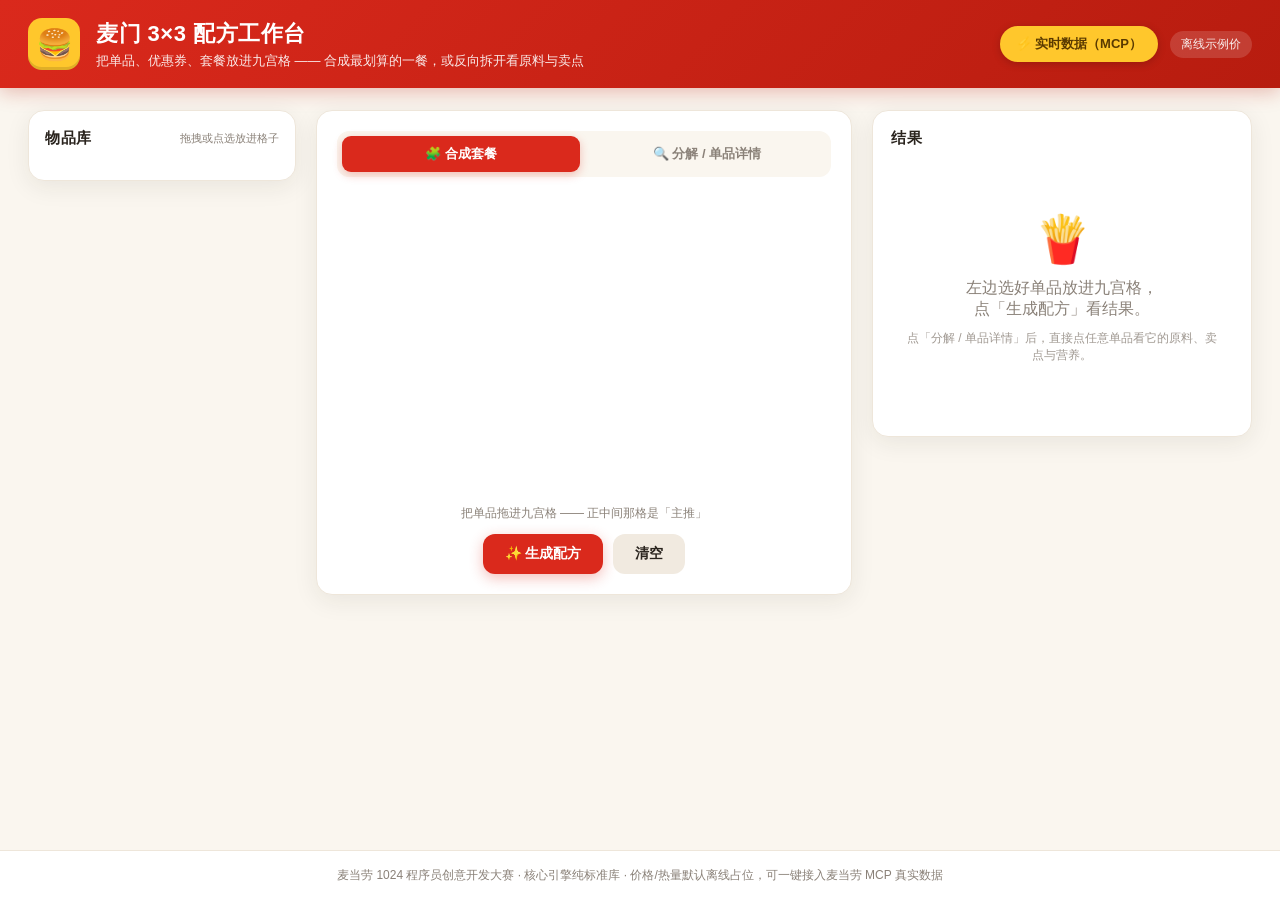
==== web/index.html @ 870e2983 "新增网页前端(拖拽3x3合成/分解/单品详情) + 单品原料/卖点字段 + 前端演示图" ====
<!DOCTYPE html>
<html lang="zh-CN">
<head>
  <meta charset="UTF-8">
  <meta name="viewport" content="width=device-width, initial-scale=1.0">
  <title>麦门 3×3 配方工作台</title>
  <link rel="stylesheet" href="style.css">
</head>
<body>
  <header class="topbar">
    <div class="brand">
      <div class="logo">🍔</div>
      <div class="brand-text">
        <h1>麦门 3×3 配方工作台</h1>
        <p class="sub">把单品、优惠券、套餐放进九宫格 —— 合成最划算的一餐，或反向拆开看原料与卖点</p>
      </div>
    </div>
    <div class="top-actions">
      <button id="liveBtn" class="pill" title="需要 MCD_MCP_TOKEN 环境变量">⚡ 实时数据（MCP）</button>
      <span id="srcNote" class="note">离线示例价</span>
    </div>
  </header>

  <main class="layout">
    <!-- 左：物品库 -->
    <aside class="palette">
      <div class="panel-title">物品库 <span class="tiny">拖拽或点选放进格子</span></div>
      <div id="paletteGroups"></div>
    </aside>

    <!-- 中：九宫格 -->
    <section class="board">
      <div class="mode-switch">
        <button class="mode-btn active" data-mode="compose">🧩 合成套餐</button>
        <button class="mode-btn" data-mode="decompose">🔍 分解 / 单品详情</button>
      </div>

      <div class="grid-wrap">
        <div id="grid" class="grid"></div>
      </div>

      <div class="board-hint" id="boardHint">把单品拖进九宫格 —— 正中间那格是「主推」</div>

      <div class="board-actions">
        <button id="goBtn" class="btn primary">✨ 生成配方</button>
        <button id="clearBtn" class="btn ghost">清空</button>
      </div>
    </section>

    <!-- 右：结果 -->
    <section class="result">
      <div class="panel-title">结果 <span id="resultCount" class="tiny"></span></div>
      <div id="resultBody" class="result-body">
        <div class="empty">
          <div class="empty-emoji">🍟</div>
          <p>左边选好单品放进九宫格，<br>点「生成配方」看结果。</p>
          <p class="empty-tip">点「分解 / 单品详情」后，直接点任意单品看它的原料、卖点与营养。</p>
        </div>
      </div>
    </section>
  </main>

  <footer class="foot">
    麦当劳 1024 程序员创意开发大赛 · 核心引擎纯标准库 · 价格/热量默认离线占位，可一键接入麦当劳 MCP 真实数据
  </footer>

  <script src="app.js"></script>
</body>
</html>
---- web/style.css ----
:root {
  --red: #DA291C;
  --red-dark: #B71C0F;
  --red-soft: #FFE9E6;
  --yellow: #FFC72C;
  --yellow-deep: #F5B301;
  --yellow-soft: #FFF4D6;
  --cream: #FAF6EF;
  --card: #FFFFFF;
  --ink: #2A241E;
  --muted: #8A8178;
  --border: #EEE6DA;
  --green: #1F7A3D;
  --green-soft: #E7F5EC;
  --shadow: 0 6px 24px rgba(42, 36, 30, .08);
  --shadow-lg: 0 12px 40px rgba(42, 36, 30, .14);
  --radius: 16px;
}

* { box-sizing: border-box; margin: 0; padding: 0; }

html, body {
  height: 100%;
}

body {
  font-family: -apple-system, "PingFang SC", "Microsoft YaHei", "Segoe UI", sans-serif;
  background: var(--cream);
  color: var(--ink);
  display: flex;
  flex-direction: column;
  min-height: 100vh;
  -webkit-font-smoothing: antialiased;
}

/* ---------- 顶栏 ---------- */
.topbar {
  background: linear-gradient(135deg, var(--red) 0%, var(--red-dark) 100%);
  color: #fff;
  padding: 18px 28px;
  display: flex;
  align-items: center;
  justify-content: space-between;
  gap: 16px;
  flex-wrap: wrap;
  box-shadow: 0 4px 18px rgba(183, 28, 15, .28);
}
.brand { display: flex; align-items: center; gap: 16px; }
.logo {
  width: 52px; height: 52px;
  background: var(--yellow);
  border-radius: 14px;
  display: grid; place-items: center;
  font-size: 30px;
  box-shadow: inset 0 -3px 0 rgba(0,0,0,.12);
}
.brand-text h1 { font-size: 22px; letter-spacing: .5px; }
.sub { font-size: 13px; opacity: .9; margin-top: 3px; }

.top-actions { display: flex; align-items: center; gap: 12px; }
.pill {
  background: var(--yellow);
  color: #5A3A00;
  border: none;
  font-weight: 700;
  padding: 9px 16px;
  border-radius: 999px;
  cursor: pointer;
  font-size: 13px;
  box-shadow: 0 2px 8px rgba(0,0,0,.18);
  transition: transform .12s, box-shadow .12s;
}
.pill:hover { transform: translateY(-1px); box-shadow: 0 5px 14px rgba(0,0,0,.24); }
.pill.on { background: #fff; color: var(--red); }
.note { font-size: 12px; opacity: .92; background: rgba(255,255,255,.16); padding: 5px 11px; border-radius: 999px; }

/* ---------- 布局 ---------- */
.layout {
  flex: 1;
  display: grid;
  grid-template-columns: 268px 1fr 380px;
  gap: 20px;
  padding: 22px 28px;
  max-width: 1440px;
  width: 100%;
  margin: 0 auto;
  align-items: start;
}

.palette, .board, .result {
  background: var(--card);
  border: 1px solid var(--border);
  border-radius: var(--radius);
  box-shadow: var(--shadow);
}
.palette { padding: 18px 16px; position: sticky; top: 18px; max-height: calc(100vh - 40px); overflow: auto; }
.board { padding: 20px; }
.result { padding: 18px 18px 22px; }

.panel-title {
  font-size: 15px; font-weight: 800; letter-spacing: .5px;
  margin-bottom: 14px; display: flex; align-items: center; justify-content: space-between;
}
.tiny { font-size: 11px; color: var(--muted); font-weight: 500; letter-spacing: 0; }

/* ---------- 物品库 ---------- */
.cat { margin-bottom: 16px; }
.cat-title { font-size: 12px; font-weight: 700; color: var(--muted); margin-bottom: 8px; letter-spacing: 1px; }
.chip {
  display: flex; align-items: center; gap: 9px;
  padding: 8px 10px; margin-bottom: 7px;
  border: 1px solid var(--border); border-radius: 12px;
  cursor: grab; user-select: none;
  transition: transform .1s, box-shadow .1s, border-color .1s;
  background: #fff;
}
.chip:hover { transform: translateY(-1px); box-shadow: var(--shadow); border-color: #ddd2c2; }
.chip:active { cursor: grabbing; }
.chip.selected { border-color: var(--red); background: var(--red-soft); }
.chip .em { font-size: 20px; width: 26px; text-align: center; }
.chip .meta { flex: 1; min-width: 0; }
.chip .nm { font-size: 13px; font-weight: 700; white-space: nowrap; overflow: hidden; text-overflow: ellipsis; }
.chip .pr { font-size: 11px; color: var(--muted); }
.chip .tag { font-size: 10px; font-weight: 700; color: #fff; padding: 2px 7px; border-radius: 6px; flex-shrink: 0; }

/* ---------- 九宫格 ---------- */
.mode-switch {
  display: flex; gap: 8px; background: var(--cream); padding: 5px; border-radius: 12px; margin-bottom: 18px;
}
.mode-btn {
  flex: 1; border: none; background: transparent; padding: 9px 12px;
  border-radius: 9px; font-size: 13px; font-weight: 700; color: var(--muted); cursor: pointer;
  transition: background .15s, color .15s;
}
.mode-btn.active { background: var(--red); color: #fff; box-shadow: 0 3px 10px rgba(218,41,28,.28); }

.grid-wrap { display: flex; justify-content: center; }
.grid {
  display: grid;
  grid-template-columns: repeat(3, 92px);
  grid-template-rows: repeat(3, 92px);
  gap: 10px;
}
.cell {
  position: relative;
  border: 2px dashed #D9CDBA;
  border-radius: 14px;
  background: #FFFDF9;
  display: flex; flex-direction: column; align-items: center; justify-content: center;
  gap: 4px; cursor: pointer; user-select: none;
  transition: border-color .12s, background .12s, transform .12s, box-shadow .12s;
}
.cell:hover { border-color: var(--yellow-deep); background: var(--yellow-soft); }
.cell.dragover { border-color: var(--red); background: var(--red-soft); transform: scale(1.04); }
.cell.filled { border-style: solid; border-color: var(--border); background: #fff; box-shadow: var(--shadow); }
.cell .em { font-size: 30px; line-height: 1; }
.cell .nm { font-size: 11px; font-weight: 700; max-width: 80px; text-align: center; white-space: nowrap; overflow: hidden; text-overflow: ellipsis; }
.cell .rm {
  position: absolute; top: 5px; right: 6px; width: 16px; height: 16px;
  border-radius: 50%; background: #EFE7DA; color: #8A8178; border: none;
  font-size: 10px; line-height: 1; cursor: pointer; display: none; place-items: center;
}
.cell.filled .rm { display: grid; }
.cell .role-badge {
  position: absolute; top: -8px; left: 50%; transform: translateX(-50%);
  font-size: 9px; font-weight: 800; padding: 2px 7px; border-radius: 999px; display: none;
}
.cell[data-center="1"] {
  border-color: var(--yellow-deep); background: var(--yellow-soft);
}
.cell[data-center="1"] .role-badge {
  display: block; background: var(--yellow-deep); color: #5A3A00;
}
.cell .drop-hint { font-size: 10px; color: #C9BFAE; }

/* ---------- 操作 ---------- */
.board-hint { text-align: center; font-size: 12px; color: var(--muted); margin: 14px 0 12px; min-height: 16px; }
.board-actions { display: flex; gap: 10px; justify-content: center; }
.btn {
  border: none; border-radius: 12px; padding: 11px 22px;
  font-size: 14px; font-weight: 800; cursor: pointer; transition: transform .12s, box-shadow .12s;
}
.btn.primary { background: var(--red); color: #fff; box-shadow: 0 4px 14px rgba(218,41,28,.3); }
.btn.primary:hover { transform: translateY(-1px); box-shadow: 0 7px 20px rgba(218,41,28,.38); }
.btn.ghost { background: #F1EAE0; color: var(--ink); }
.btn.ghost:hover { background: #E9E0D3; }

/* ---------- 结果 ---------- */
.result-body { min-height: 200px; }
.empty { text-align: center; color: var(--muted); padding: 50px 12px; }
.empty-emoji { font-size: 46px; margin-bottom: 12px; }
.empty-tip { font-size: 12px; margin-top: 10px; opacity: .8; }

/* 配方卡 */
.card {
  background: #fff;
  border: 1px solid var(--border);
  border-radius: 16px;
  padding: 18px 18px 16px;
  margin-bottom: 16px;
  animation: pop .3s ease;
}
@keyframes pop { from { opacity: 0; transform: translateY(8px); } to { opacity: 1; transform: none; } }
.card-head { display: flex; align-items: flex-start; justify-content: space-between; gap: 10px; margin-bottom: 10px; }
.card-finding { font-size: 19px; font-weight: 900; line-height: 1.35; }
.card-what {
  background: var(--yellow-soft); border: 1px solid #F6E3A8;
  border-radius: 12px; padding: 11px 13px; font-size: 13.5px; font-weight: 700;
  margin-bottom: 12px; line-height: 1.5;
}
.score-badge {
  background: var(--red); color: #fff; border-radius: 12px; text-align: center;
  padding: 6px 11px; flex-shrink: 0;
}
.score-badge .n { font-size: 20px; font-weight: 900; line-height: 1; }
.score-badge .l { font-size: 9px; opacity: .85; }

.sec { margin-bottom: 11px; }
.sec-title { font-size: 11px; font-weight: 800; color: var(--muted); letter-spacing: 1px; margin-bottom: 5px; }
.elem-row { display: flex; flex-wrap: wrap; gap: 6px; }
.elem {
  display: inline-flex; align-items: center; gap: 5px;
  background: #F6F1E9; border-radius: 8px; padding: 4px 9px; font-size: 12.5px; font-weight: 700;
}
.steps { list-style: none; counter-reset: s; }
.steps li { counter-increment: s; position: relative; padding-left: 26px; margin-bottom: 5px; font-size: 13px; line-height: 1.45; }
.steps li::before {
  content: counter(s);
  position: absolute; left: 0; top: 1px;
  width: 18px; height: 18px; border-radius: 50%;
  background: var(--red-soft); color: var(--red); font-size: 11px; font-weight: 800;
  display: grid; place-items: center;
}
.muted-line { font-size: 12px; color: var(--muted); line-height: 1.5; }
.chipline { display: flex; flex-wrap: wrap; gap: 6px; }
.mini-tag { font-size: 11px; font-weight: 700; padding: 3px 8px; border-radius: 7px; background: #F6F1E9; color: #6B5F50; }
.mini-tag.fail { background: #FDECEC; color: #B71C0F; }
.mini-tag.ok { background: var(--green-soft); color: var(--green); }

.score-bars { display: flex; flex-direction: column; gap: 4px; margin-top: 4px; }
.bar { display: flex; align-items: center; gap: 8px; font-size: 11px; }
.bar .k { width: 56px; color: var(--muted); font-weight: 700; }
.bar .track { flex: 1; height: 7px; background: #F0EADF; border-radius: 999px; overflow: hidden; }
.bar .fill { height: 100%; background: linear-gradient(90deg, var(--yellow), var(--red)); border-radius: 999px; }

.card-actions { display: flex; gap: 8px; margin-top: 4px; }
.card-actions .btn { padding: 8px 14px; font-size: 12.5px; }

/* 分解 / 详情 */
.profile-head { display: flex; align-items: center; gap: 13px; margin-bottom: 13px; }
.profile-head .em { font-size: 40px; }
.profile-head h3 { font-size: 20px; font-weight: 900; }
.profile-head .tagline { font-size: 12.5px; color: var(--muted); margin-top: 2px; }
.ing-row { display: flex; flex-wrap: wrap; gap: 6px; }
.ing { background: #F6F1E9; border-radius: 8px; padding: 4px 9px; font-size: 12px; font-weight: 600; }
.kv { display: flex; gap: 8px; flex-wrap: wrap; }
.kv .stat {
  flex: 1; min-width: 84px; background: #FBF7EF; border: 1px solid var(--border);
  border-radius: 11px; padding: 9px 11px; text-align: center;
}
.kv .stat .v { font-size: 17px; font-weight: 900; }
.kv .stat .k { font-size: 10px; color: var(--muted); margin-top: 1px; }
.path {
  border: 1px solid var(--border); border-left: 4px solid var(--yellow-deep);
  border-radius: 10px; padding: 11px 12px; margin-bottom: 10px;
}
.path .ext { font-weight: 800; font-size: 13.5px; margin-bottom: 6px; line-height: 1.4; }
.path .how { font-size: 12px; color: #5C544A; margin-bottom: 5px; }
.path .risks { font-size: 11px; color: var(--muted); }

.warn {
  background: #FFF1F0; border: 1px solid #FFD4D0; color: #B71C0F;
  border-radius: 10px; padding: 10px 12px; font-size: 12.5px; margin-bottom: 12px;
}

/* ---------- 响应式 ---------- */
@media (max-width: 1080px) {
  .layout { grid-template-columns: 1fr; }
  .palette { position: static; max-height: none; }
  .grid { grid-template-columns: repeat(3, minmax(72px, 96px)); grid-template-rows: repeat(3, minmax(72px, 96px)); }
}

/* ---------- 页脚 ---------- */
.foot {
  text-align: center; font-size: 12px; color: var(--muted);
  padding: 16px 20px; border-top: 1px solid var(--border); background: #fff;
}
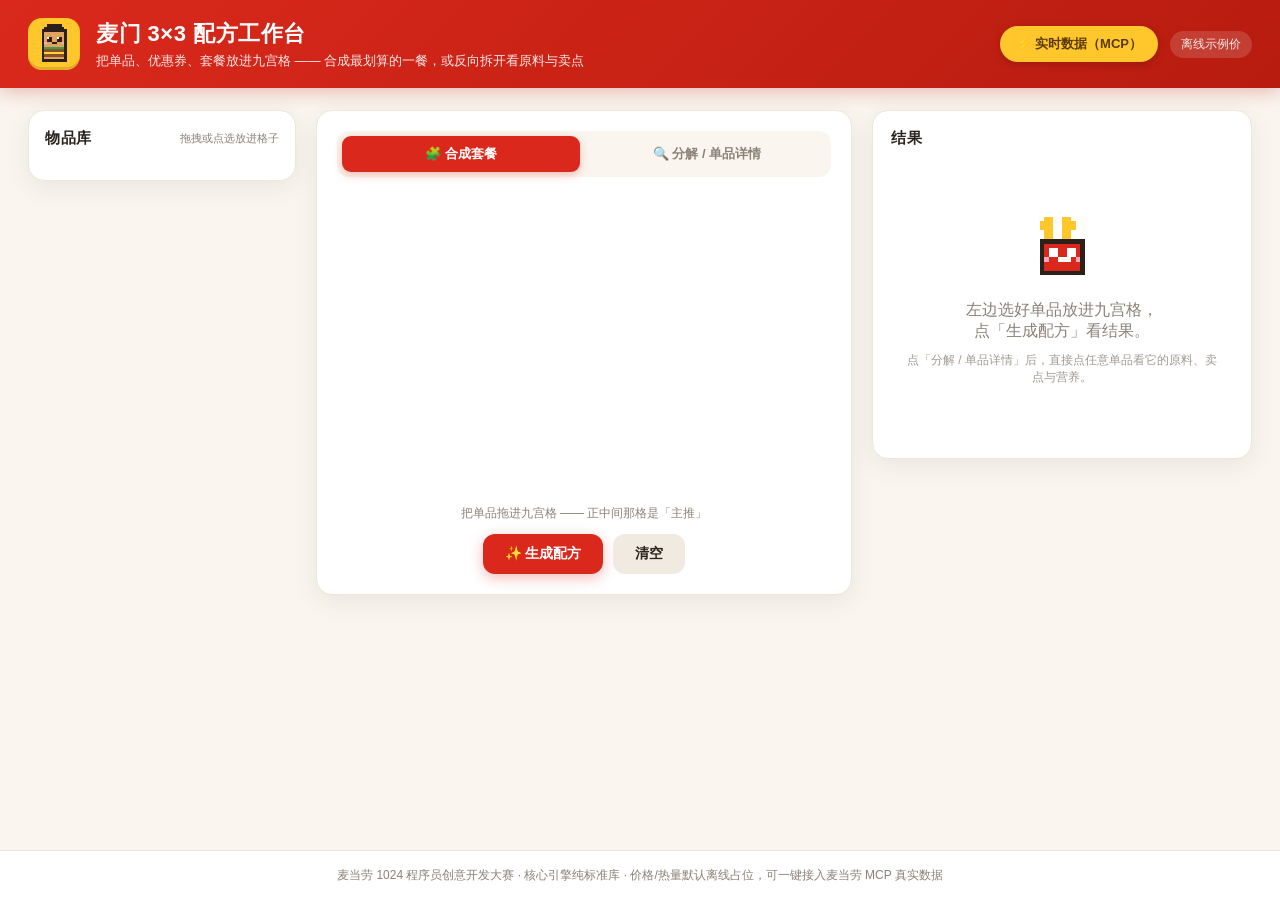
==== commit 7abfeec1: "feat: Q版像素元素图标 + 演示图扩充 + README 重排" ====
--- a/web/index.html
+++ b/web/index.html
@@ -9,7 +9,7 @@
 <body>
   <header class="topbar">
     <div class="brand">
-      <div class="logo">🍔</div>
+      <img class="logo" src="sprites/big_mac.png" alt="麦门 3×3 配方工作台">
       <div class="brand-text">
         <h1>麦门 3×3 配方工作台</h1>
         <p class="sub">把单品、优惠券、套餐放进九宫格 —— 合成最划算的一餐，或反向拆开看原料与卖点</p>
@@ -52,7 +52,7 @@
       <div class="panel-title">结果 <span id="resultCount" class="tiny"></span></div>
       <div id="resultBody" class="result-body">
         <div class="empty">
-          <div class="empty-emoji">🍟</div>
+          <img class="empty-emoji" src="sprites/fries.png" alt="薯条">
           <p>左边选好单品放进九宫格，<br>点「生成配方」看结果。</p>
           <p class="empty-tip">点「分解 / 单品详情」后，直接点任意单品看它的原料、卖点与营养。</p>
         </div>
--- a/web/style.css
+++ b/web/style.css
@@ -50,8 +50,9 @@
   width: 52px; height: 52px;
   background: var(--yellow);
   border-radius: 14px;
-  display: grid; place-items: center;
-  font-size: 30px;
+  padding: 6px;
+  object-fit: contain;
+  image-rendering: pixelated;
   box-shadow: inset 0 -3px 0 rgba(0,0,0,.12);
 }
 .brand-text h1 { font-size: 22px; letter-spacing: .5px; }
@@ -118,6 +119,8 @@
 .chip:active { cursor: grabbing; }
 .chip.selected { border-color: var(--red); background: var(--red-soft); }
 .chip .em { font-size: 20px; width: 26px; text-align: center; }
+.em.sprite { image-rendering: pixelated; image-rendering: crisp-edges; display: inline-block; }
+.chip .em.sprite { width: 26px; height: 26px; }
 .chip .meta { flex: 1; min-width: 0; }
 .chip .nm { font-size: 13px; font-weight: 700; white-space: nowrap; overflow: hidden; text-overflow: ellipsis; }
 .chip .pr { font-size: 11px; color: var(--muted); }
@@ -154,6 +157,7 @@
 .cell.dragover { border-color: var(--red); background: var(--red-soft); transform: scale(1.04); }
 .cell.filled { border-style: solid; border-color: var(--border); background: #fff; box-shadow: var(--shadow); }
 .cell .em { font-size: 30px; line-height: 1; }
+.cell .em.sprite { width: 36px; height: 36px; }
 .cell .nm { font-size: 11px; font-weight: 700; max-width: 80px; text-align: center; white-space: nowrap; overflow: hidden; text-overflow: ellipsis; }
 .cell .rm {
   position: absolute; top: 5px; right: 6px; width: 16px; height: 16px;
@@ -188,7 +192,7 @@
 /* ---------- 结果 ---------- */
 .result-body { min-height: 200px; }
 .empty { text-align: center; color: var(--muted); padding: 50px 12px; }
-.empty-emoji { font-size: 46px; margin-bottom: 12px; }
+.empty-emoji { width: 72px; height: 72px; margin-bottom: 12px; image-rendering: pixelated; }
 .empty-tip { font-size: 12px; margin-top: 10px; opacity: .8; }
 
 /* 配方卡 */
@@ -222,6 +226,7 @@
   display: inline-flex; align-items: center; gap: 5px;
   background: #F6F1E9; border-radius: 8px; padding: 4px 9px; font-size: 12.5px; font-weight: 700;
 }
+.elem .em.sprite { width: 18px; height: 18px; }
 .steps { list-style: none; counter-reset: s; }
 .steps li { counter-increment: s; position: relative; padding-left: 26px; margin-bottom: 5px; font-size: 13px; line-height: 1.45; }
 .steps li::before {
@@ -249,6 +254,7 @@
 /* 分解 / 详情 */
 .profile-head { display: flex; align-items: center; gap: 13px; margin-bottom: 13px; }
 .profile-head .em { font-size: 40px; }
+.profile-head .em.sprite { width: 48px; height: 48px; }
 .profile-head h3 { font-size: 20px; font-weight: 900; }
 .profile-head .tagline { font-size: 12.5px; color: var(--muted); margin-top: 2px; }
 .ing-row { display: flex; flex-wrap: wrap; gap: 6px; }
